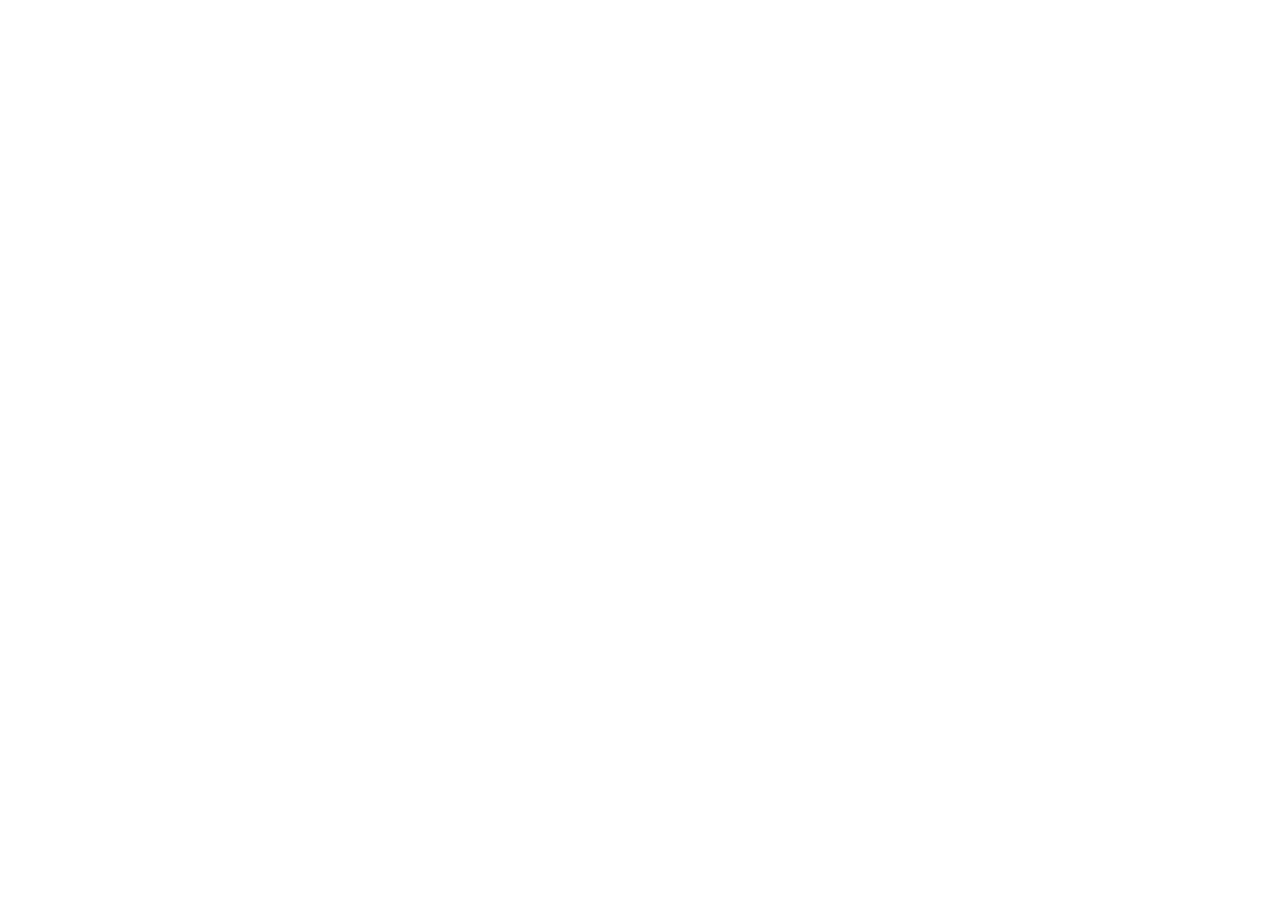
==== index.html @ 0896f110 "criando o projeto" ====
<!DOCTYPE html>
<html lang="pt-br">
<head>
    <meta charset="UTF-8">
    <meta http-equiv="X-UA-Compatible" content="IE=edge">
    <meta name="viewport" content="width=device-width, initial-scale=1.0">
    <link rel="shortcut icon" href="favicon.ico" type="image/x-icon">
    <title>Projeto Redes Sociais</title>
</head>
<body>
    <h1></h1>
</body>
</html>
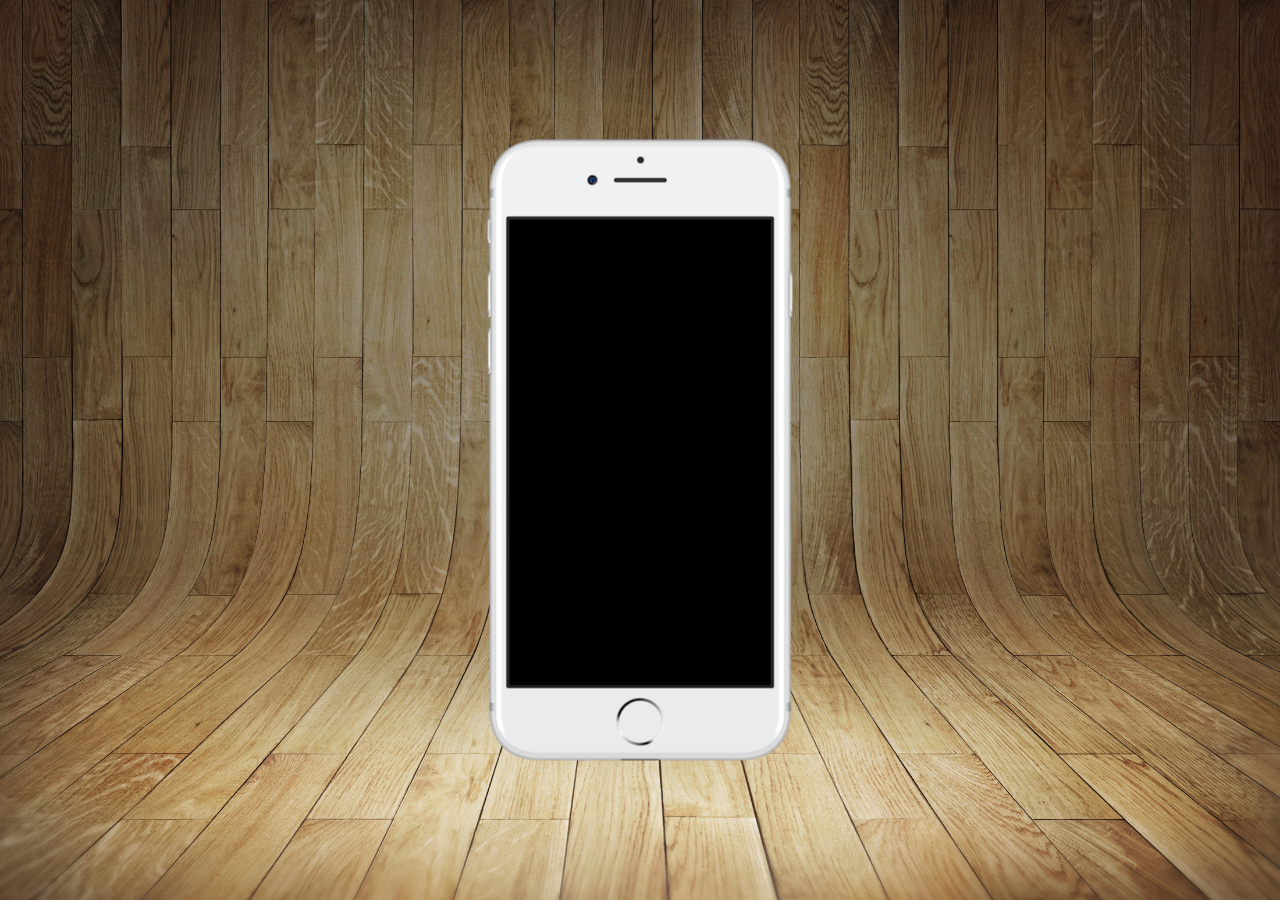
==== commit be7016d2: "atualizando o desafio" ====
--- a/index.html
+++ b/index.html
@@ -5,9 +5,17 @@
     <meta http-equiv="X-UA-Compatible" content="IE=edge">
     <meta name="viewport" content="width=device-width, initial-scale=1.0">
     <link rel="shortcut icon" href="favicon.ico" type="image/x-icon">
+    <link rel="stylesheet" href="estilos/style.css">
     <title>Projeto Redes Sociais</title>
 </head>
 <body>
-    <h1></h1>
+    <main>
+        <section id="telefone">
+
+        </section>
+        <section id="rede-sociais">
+
+        </section>
+    </main>
 </body>
 </html>
--- a/estilos/style.css
+++ b/estilos/style.css
@@ -0,0 +1,37 @@
+@charset "UTF-8";
+
+* {
+    margin: 0px;
+    padding: 0px;
+    font-family: Arial, Helvetica, sans-serif;
+}
+
+html, body {
+    height: 100vh;
+    width: 100vw;
+    background-color: black;
+    
+}
+
+body {
+    background: url('../imagens/fundo-madeira.jpg') no-repeat top center;
+    background-size: cover;
+    background-attachment: fixed;
+}
+
+main {    
+    position: relative;
+    height: 100vh;
+}
+
+section#telefone {
+    position: absolute;
+    top: 50%;
+    left: 50%;
+    transform: translate(-50%, -50%);
+
+    height: 627px;
+    width: 311px;
+
+    background: url('../imagens/frame-iphone.png') no-repeat;
+}
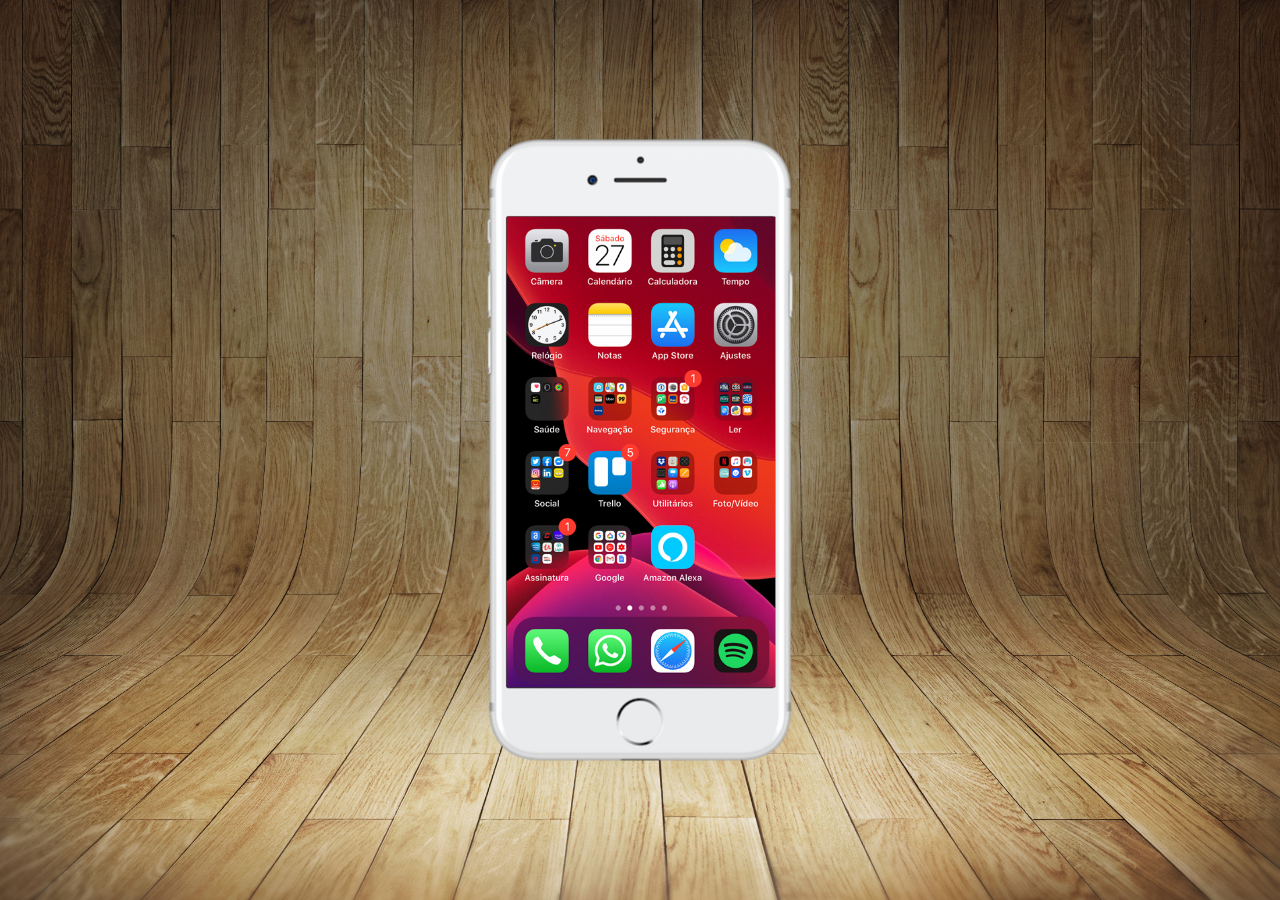
==== commit 66cebb56: "criando a tela home" ====
--- a/index.html
+++ b/index.html
@@ -11,7 +11,7 @@
 <body>
     <main>
         <section id="telefone">
-
+            <iframe src="home.html" name="tela" id="tela" frameborder="0"></iframe>
         </section>
         <section id="rede-sociais">
 
--- a/estilos/style.css
+++ b/estilos/style.css
@@ -34,4 +34,12 @@
     width: 311px;
 
     background: url('../imagens/frame-iphone.png') no-repeat;
+}
+
+iframe#tela {
+    position: relative;
+    top: 80px;
+    left: 22px;
+    width: 269px;
+    height: 471px;
 }
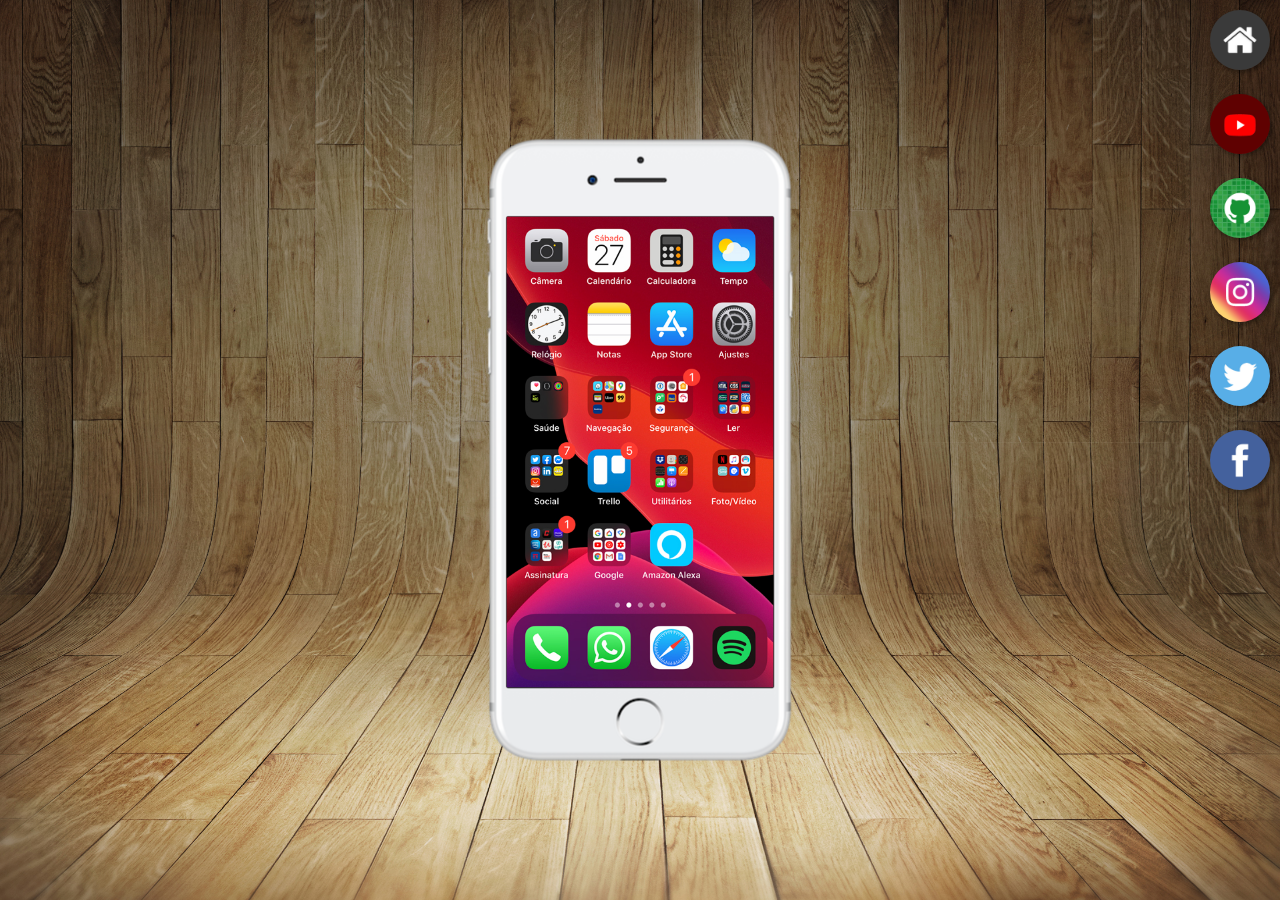
==== commit aef2ca65: "criei botons na lateral" ====
--- a/index.html
+++ b/index.html
@@ -11,10 +11,17 @@
 <body>
     <main>
         <section id="telefone">
-            <iframe src="home.html" name="tela" id="tela" frameborder="0"></iframe>
+            <iframe src="home.html" name="tela" id="tela" frameborder="0">
+                Seu navegador não é compatível com isso 
+            </iframe>
         </section>
-        <section id="rede-sociais">
-
+        <section id="redes-sociais">
+            <a href="#" target="tela"><img src="imagens/logo-home.jpg" alt="Home"></a> <br>
+            <a href="#" target="tela"><img src="imagens/logo-youtube.jpg" alt="YouTube"></a> <br>
+            <a href="#" target="tela"><img src="imagens/logo-github.jpg" alt="GitHub"></a> <br>
+            <a href="#" target="tela"><img src="imagens/logo-instagram.jpg" alt="Instagram"></a> <br>
+            <a href="#" target="tela"><img src="imagens/logo-twitter.jpg" alt="Twitter"></a> <br>
+            <a href="#" target="tela"><img src="imagens/logo-facebook.jpg" alt="Facebook"></a>
         </section>
     </main>
 </body>
--- a/estilos/style.css
+++ b/estilos/style.css
@@ -40,6 +40,25 @@
     position: relative;
     top: 80px;
     left: 22px;
-    width: 269px;
+    width: 267px;
     height: 471px;
+}
+
+section#redes-sociais {
+    text-align: right;
+}
+
+section#redes-sociais img {
+    width: 60px;
+    margin: 10px;
+    border-radius: 50%;
+    box-shadow: 2px 2px 5px rgba(0, 0, 0, 0.400);
+    box-sizing: border-box;
+}
+
+section#redes-sociais img:hover {
+    border: 2px solid rgba(255, 255, 255, 0.637);
+    transform: translate(-3px, -3px);
+    box-shadow: 5px 5px 10px rgba(0, 0, 0, 0.616);
+    transition: transform .9s, border 1s;
 }
